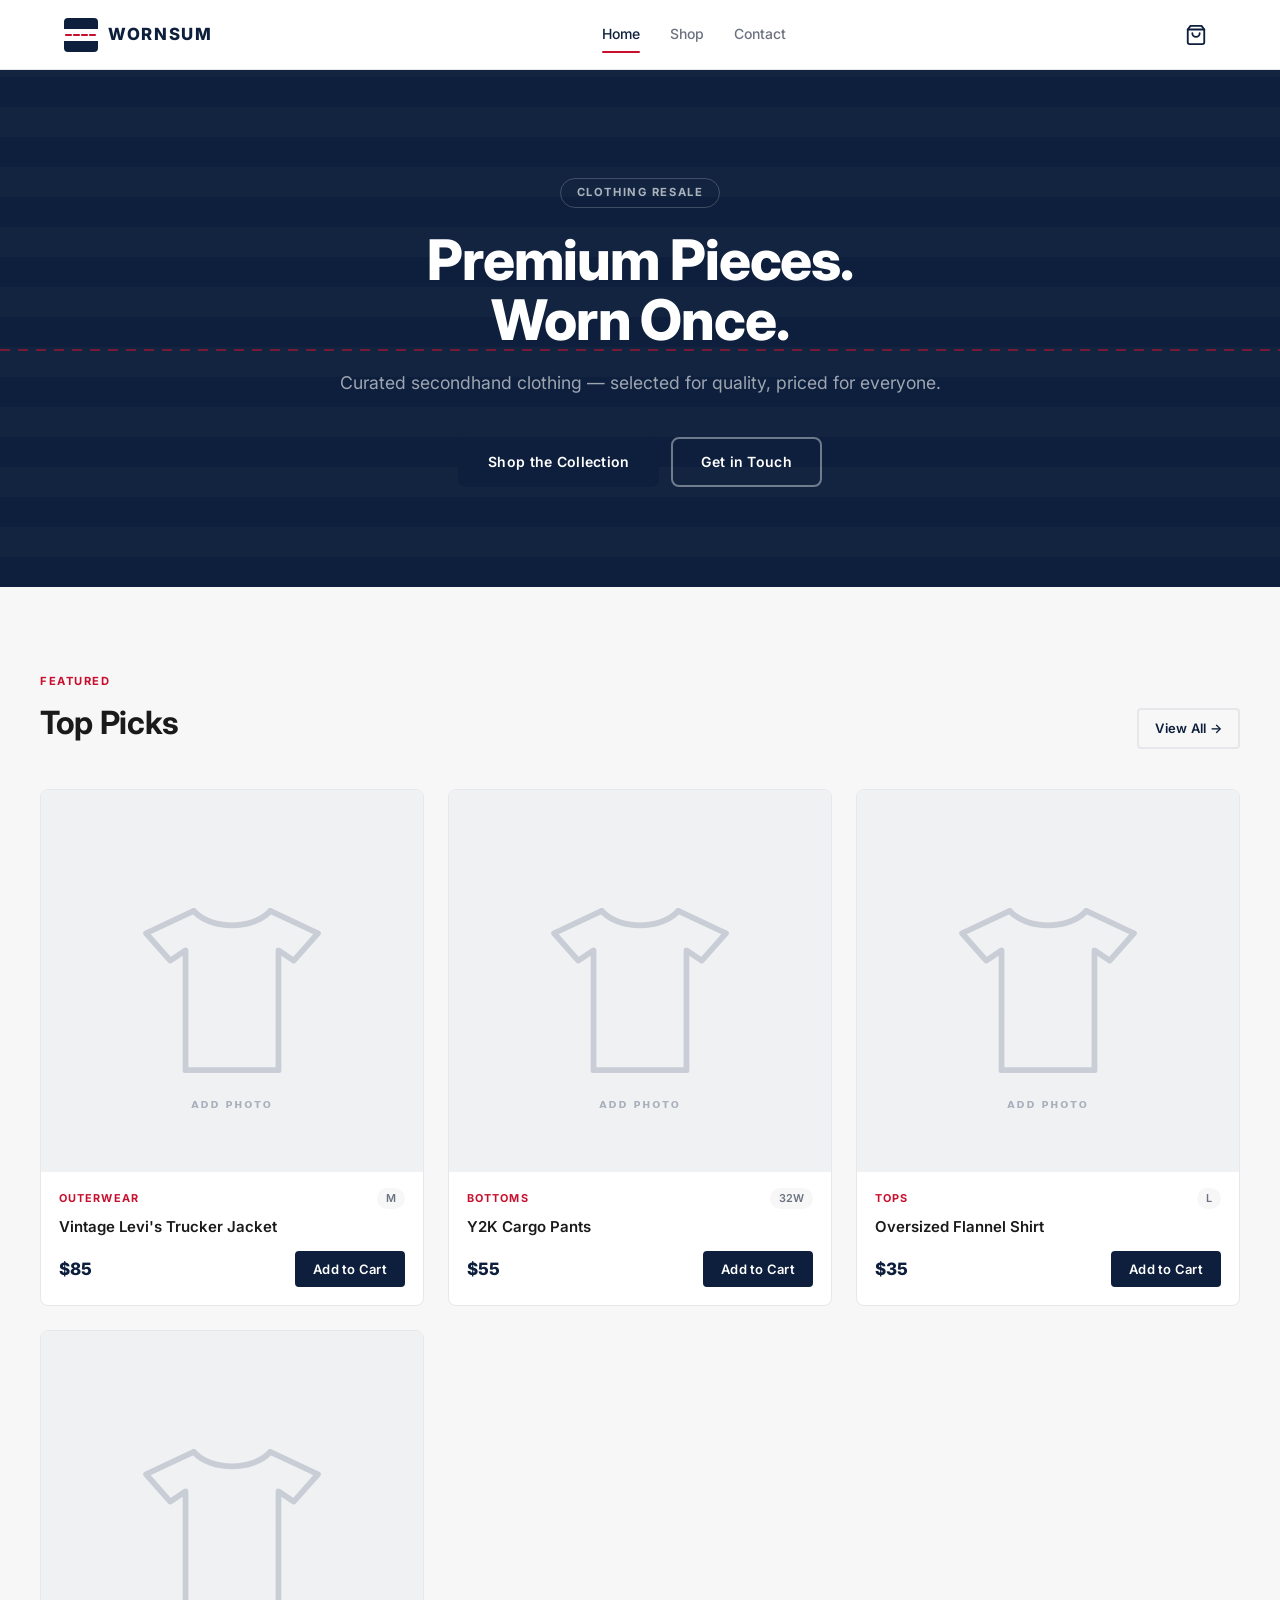
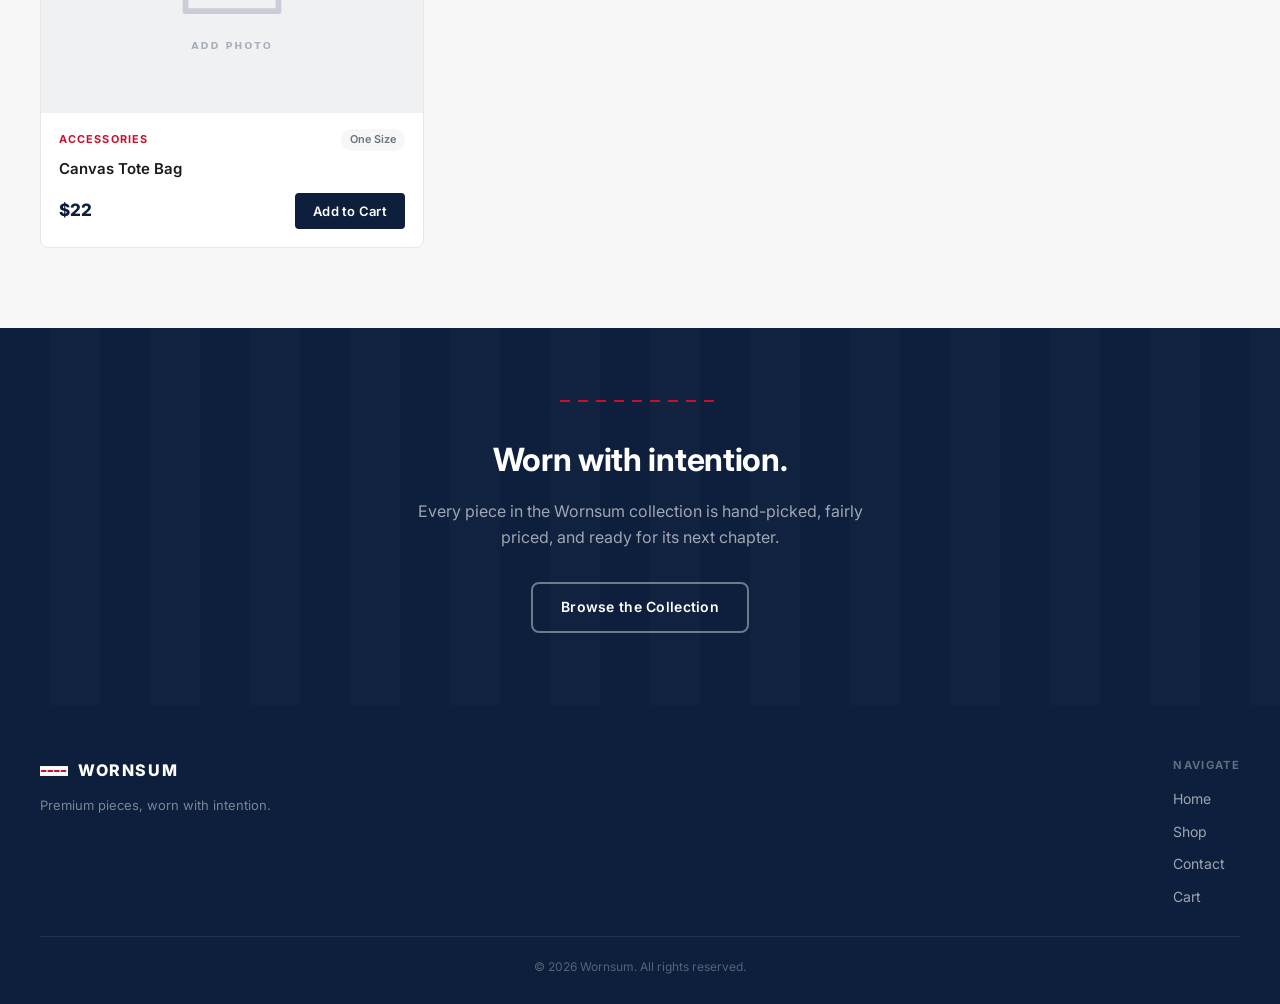
==== index.html @ 7108762a "Initial build: Wornsum clothing resale website Four-page static site (Home, Shop, Contact, Cart) wit" ====
<!DOCTYPE html>
<html lang="en">
<head>
  <meta charset="UTF-8" />
  <meta name="viewport" content="width=device-width, initial-scale=1.0" />
  <title>Wornsum — Premium Clothing Resale</title>
  <meta name="description" content="Curated secondhand clothing, selected for quality and style." />
  <link rel="preconnect" href="https://fonts.googleapis.com" />
  <link rel="preconnect" href="https://fonts.gstatic.com" crossorigin />
  <link href="https://fonts.googleapis.com/css2?family=Inter:wght@400;500;600;700;800&display=swap" rel="stylesheet" />
  <link rel="stylesheet" href="css/style.css" />
</head>
<body>

  <!-- ── Navbar ─────────────────────────────────────────────── -->
  <nav class="navbar">
    <div class="nav-container">
      <a href="index.html" class="nav-logo" aria-label="Wornsum home">
        <svg class="logo-badge" width="34" height="34" viewBox="0 0 34 34" fill="none" xmlns="http://www.w3.org/2000/svg" aria-hidden="true">
          <rect width="34" height="34" rx="4" fill="#0D1F3C"/>
          <rect y="11" width="34" height="12" fill="white"/>
          <line x1="2" y1="17" x2="32" y2="17" stroke="#C8102E" stroke-width="2.2" stroke-dasharray="5 3" stroke-linecap="round"/>
        </svg>
        Wornsum
      </a>

      <ul class="nav-links" role="list">
        <li><a href="index.html">Home</a></li>
        <li><a href="shop.html">Shop</a></li>
        <li><a href="contact.html">Contact</a></li>
      </ul>

      <div class="nav-right">
        <a href="cart.html" class="cart-link" aria-label="View cart">
          <span class="cart-icon-wrap">
            <svg width="22" height="22" viewBox="0 0 24 24" fill="none"
                 stroke="currentColor" stroke-width="2" stroke-linecap="round" stroke-linejoin="round" aria-hidden="true">
              <path d="M6 2 3 6v14a2 2 0 0 0 2 2h14a2 2 0 0 0 2-2V6l-3-4z"/>
              <line x1="3" y1="6" x2="21" y2="6"/>
              <path d="M16 10a4 4 0 0 1-8 0"/>
            </svg>
            <span class="cart-badge" aria-live="polite">0</span>
          </span>
        </a>
        <button class="nav-toggle" aria-label="Toggle navigation" aria-expanded="false">
          <span></span><span></span><span></span>
        </button>
      </div>
    </div>
  </nav>

  <main class="page">

    <!-- ── Hero ───────────────────────────────────────────────── -->
    <section class="hero">
      <div class="hero-content">
        <span class="hero-tag">Clothing Resale</span>
        <h1>Premium Pieces.<br>Worn Once.</h1>
        <p>Curated secondhand clothing — selected for quality, priced for everyone.</p>
        <div class="hero-ctas">
          <a href="shop.html" class="btn btn-primary">Shop the Collection</a>
          <a href="contact.html" class="btn btn-outline">Get in Touch</a>
        </div>
      </div>
    </section>

    <!-- ── Featured Products ──────────────────────────────────── -->
    <section class="section">
      <div class="section-inner">
        <div class="section-header">
          <div>
            <span class="section-tag">Featured</span>
            <h2>Top Picks</h2>
          </div>
          <a href="shop.html" class="btn btn-ghost btn-sm">View All &rarr;</a>
        </div>
        <div class="product-grid" id="featured-grid"></div>
      </div>
    </section>

    <!-- ── About Strip ────────────────────────────────────────── -->
    <section class="about-strip">
      <div class="stitch-line"></div>
      <h2>Worn with intention.</h2>
      <p>Every piece in the Wornsum collection is hand-picked, fairly priced, and ready for its next chapter.</p>
      <a href="shop.html" class="btn btn-outline">Browse the Collection</a>
    </section>

  </main>

  <!-- ── Footer ─────────────────────────────────────────────── -->
  <footer class="footer">
    <div class="footer-inner">
      <div class="footer-brand">
        <div class="footer-logo">
          <svg width="28" height="28" viewBox="0 0 34 34" fill="none" xmlns="http://www.w3.org/2000/svg" aria-hidden="true">
            <rect width="34" height="34" rx="4" fill="#0D1F3C"/>
            <rect y="11" width="34" height="12" fill="white"/>
            <line x1="2" y1="17" x2="32" y2="17" stroke="#C8102E" stroke-width="2.2" stroke-dasharray="5 3" stroke-linecap="round"/>
          </svg>
          <span class="footer-logo-text">Wornsum</span>
        </div>
        <p class="footer-tagline">Premium pieces, worn with intention.</p>
      </div>
      <nav class="footer-nav" aria-label="Footer navigation">
        <p class="footer-nav-title">Navigate</p>
        <a href="index.html">Home</a>
        <a href="shop.html">Shop</a>
        <a href="contact.html">Contact</a>
        <a href="cart.html">Cart</a>
      </nav>
    </div>
    <div class="footer-bottom">
      <p>&copy; 2026 Wornsum. All rights reserved.</p>
    </div>
  </footer>

  <script src="js/products.js"></script>
  <script src="js/cart.js"></script>
  <script src="js/main.js"></script>
</body>
</html>
---- css/style.css ----
/* ================================================================
   WORNSUM — Design System
   ================================================================ */

/* ── Tokens ─────────────────────────────────────────────────── */
:root {
  --navy:        #0D1F3C;
  --navy-light:  #1a3356;
  --white:       #FFFFFF;
  --red:         #C8102E;
  --bg:          #F7F7F7;
  --text:        #1A1A1A;
  --muted:       #6B7280;
  --border:      #E5E7EB;
  --shadow-sm:   0 2px 8px rgba(13,31,60,.06);
  --shadow:      0 4px 20px rgba(13,31,60,.10);
  --shadow-lg:   0 8px 40px rgba(13,31,60,.18);
  --radius:      8px;
  --radius-sm:   4px;
  --ease:        0.22s ease;
  --font:        'Inter', system-ui, -apple-system, sans-serif;
  --nav-h:       70px;
}

/* ── Reset ───────────────────────────────────────────────────── */
*, *::before, *::after { box-sizing: border-box; margin: 0; padding: 0; }
html  { scroll-behavior: smooth; }
body  {
  font-family: var(--font);
  background: var(--bg);
  color: var(--text);
  line-height: 1.6;
  -webkit-font-smoothing: antialiased;
}
img   { display: block; max-width: 100%; }
a     { text-decoration: none; color: inherit; }
button { font-family: var(--font); cursor: pointer; border: none; background: none; }
ul    { list-style: none; }

/* ── Typography ──────────────────────────────────────────────── */
h1 { font-size: clamp(2rem, 5vw, 3.5rem); font-weight: 800; line-height: 1.08; letter-spacing: -0.02em; }
h2 { font-size: clamp(1.4rem, 3vw, 2rem);  font-weight: 700; letter-spacing: -0.01em; }
h3 { font-size: 0.9375rem; font-weight: 600; }

/* ================================================================
   NAVBAR
   ================================================================ */
.navbar {
  position: fixed; top: 0; left: 0; right: 0; z-index: 200;
  height: var(--nav-h);
  background: var(--white);
  border-bottom: 1px solid var(--border);
}
.nav-container {
  max-width: 1200px; margin: 0 auto;
  padding: 0 24px; height: 100%;
  display: flex; align-items: center; justify-content: space-between; gap: 16px;
}

/* Logo */
.nav-logo {
  display: flex; align-items: center; gap: 10px;
  font-weight: 800; font-size: 1.05rem; letter-spacing: 0.1em;
  color: var(--navy); text-transform: uppercase; flex-shrink: 0;
}
.logo-badge { flex-shrink: 0; }

/* Nav links */
.nav-links {
  display: flex; align-items: center; gap: 2px;
}
.nav-links a {
  display: block; padding: 7px 14px;
  font-size: 0.875rem; font-weight: 500;
  color: var(--muted); border-radius: var(--radius-sm);
  transition: color var(--ease);
  position: relative;
}
.nav-links a:hover { color: var(--navy); }
.nav-links a.active { color: var(--navy); }
.nav-links a.active::after {
  content: '';
  position: absolute; bottom: 0; left: 14px; right: 14px;
  height: 2px; background: var(--red); border-radius: 1px;
}

/* Cart button */
.nav-right { display: flex; align-items: center; gap: 8px; }
.cart-link {
  position: relative; display: flex; align-items: center; justify-content: center;
  width: 40px; height: 40px; border-radius: var(--radius-sm);
  color: var(--navy); transition: background var(--ease);
}
.cart-link:hover { background: var(--bg); }
.cart-icon-wrap { position: relative; }
.cart-icon-wrap svg { display: block; }
.cart-badge {
  position: absolute; top: -6px; right: -6px;
  min-width: 17px; height: 17px; padding: 0 4px;
  border-radius: 100px; background: var(--red); color: var(--white);
  font-size: 10px; font-weight: 700;
  display: none; align-items: center; justify-content: center;
  border: 2px solid var(--white);
}

/* Hamburger */
.nav-toggle {
  display: none; flex-direction: column; justify-content: center; gap: 5px;
  width: 36px; height: 36px; padding: 6px;
}
.nav-toggle span {
  display: block; height: 2px; background: var(--navy);
  border-radius: 2px; transition: transform var(--ease), opacity var(--ease);
  transform-origin: center;
}
.nav-toggle.is-open span:nth-child(1) { transform: translateY(7px) rotate(45deg); }
.nav-toggle.is-open span:nth-child(2) { opacity: 0; transform: scaleX(0); }
.nav-toggle.is-open span:nth-child(3) { transform: translateY(-7px) rotate(-45deg); }

/* ================================================================
   LAYOUT
   ================================================================ */
.page { min-height: 100vh; padding-top: var(--nav-h); }

.section { padding: 80px 24px; }
.section-inner { max-width: 1200px; margin: 0 auto; }
.section-header {
  margin-bottom: 40px;
  display: flex; align-items: flex-end; justify-content: space-between;
  gap: 16px; flex-wrap: wrap;
}
.section-tag {
  display: inline-block; margin-bottom: 6px;
  font-size: 0.7rem; font-weight: 700; letter-spacing: 0.14em;
  color: var(--red); text-transform: uppercase;
}

/* ================================================================
   BUTTONS
   ================================================================ */
.btn {
  display: inline-flex; align-items: center; justify-content: center; gap: 8px;
  padding: 12px 28px; border-radius: var(--radius);
  font-size: 0.875rem; font-weight: 600; letter-spacing: 0.02em;
  border: 2px solid transparent;
  transition: background var(--ease), border-color var(--ease), transform var(--ease), box-shadow var(--ease);
  cursor: pointer;
}
.btn-primary {
  background: var(--navy); color: var(--white); border-color: var(--navy);
}
.btn-primary:hover {
  background: var(--red); border-color: var(--red);
  transform: translateY(-1px); box-shadow: var(--shadow);
}
.btn-primary.added { background: #16a34a; border-color: #16a34a; }

.btn-outline {
  background: transparent; color: var(--white); border-color: rgba(255,255,255,.4);
}
.btn-outline:hover {
  border-color: rgba(255,255,255,.9); background: rgba(255,255,255,.08);
}
.btn-ghost {
  background: transparent; color: var(--navy); border-color: var(--border);
}
.btn-ghost:hover { border-color: var(--navy); background: var(--bg); }

.btn-sm { padding: 8px 16px; font-size: 0.8125rem; border-radius: var(--radius-sm); }
.btn-full { width: 100%; }

/* ================================================================
   HERO
   ================================================================ */
.hero {
  background: var(--navy);
  background-image: repeating-linear-gradient(
    0deg,
    transparent 0px, transparent 30px,
    rgba(255,255,255,.025) 30px, rgba(255,255,255,.025) 60px
  );
  padding: 108px 24px 100px;
  text-align: center;
  position: relative; overflow: hidden;
}
/* Red stitch line */
.hero::before {
  content: '';
  position: absolute; left: 0; right: 0; top: calc(50% + 20px);
  height: 2px;
  background: repeating-linear-gradient(
    90deg,
    var(--red) 0px, var(--red) 10px,
    transparent 10px, transparent 18px
  );
  opacity: .55;
}
.hero-content { position: relative; z-index: 1; max-width: 700px; margin: 0 auto; }
.hero-tag {
  display: inline-block; margin-bottom: 22px;
  padding: 5px 16px; border-radius: 100px;
  border: 1px solid rgba(255,255,255,.2);
  font-size: 0.7rem; font-weight: 700; letter-spacing: 0.14em;
  color: rgba(255,255,255,.65); text-transform: uppercase;
}
.hero h1 { color: var(--white); margin-bottom: 18px; }
.hero > .hero-content > p { color: rgba(255,255,255,.6); font-size: 1.1rem; margin-bottom: 40px; }
.hero-ctas { display: flex; gap: 12px; justify-content: center; flex-wrap: wrap; }

/* ================================================================
   PRODUCT GRID
   ================================================================ */
.product-grid {
  display: grid;
  grid-template-columns: repeat(3, 1fr);
  gap: 24px;
}
.no-results {
  color: var(--muted); text-align: center;
  padding: 60px 0; grid-column: 1 / -1; font-size: 0.9375rem;
}

/* ── Product card ────────────────────────────────────────────── */
.product-card {
  background: var(--white);
  border: 1px solid var(--border);
  border-radius: var(--radius);
  overflow: hidden;
  transition: transform var(--ease), box-shadow var(--ease);
}
.product-card:hover { transform: translateY(-5px); box-shadow: var(--shadow-lg); }

.card-image {
  aspect-ratio: 1; overflow: hidden; background: var(--bg);
}
.card-image img {
  width: 100%; height: 100%; object-fit: cover;
  transition: transform .45s ease;
}
.product-card:hover .card-image img { transform: scale(1.05); }

.card-body { padding: 16px 18px 18px; }
.card-meta {
  display: flex; align-items: center; justify-content: space-between;
  margin-bottom: 8px;
}
.card-category {
  font-size: 0.68rem; font-weight: 700; letter-spacing: 0.1em;
  text-transform: uppercase; color: var(--red);
}
.card-size {
  font-size: 0.68rem; font-weight: 600; color: var(--muted);
  background: var(--bg); padding: 2px 9px; border-radius: 100px;
}
.card-name {
  color: var(--text); line-height: 1.35; margin-bottom: 14px;
}
.card-footer {
  display: flex; align-items: center; justify-content: space-between; gap: 10px;
}
.card-price { font-size: 1.0625rem; font-weight: 800; color: var(--navy); }

/* ================================================================
   FILTER BAR
   ================================================================ */
.filter-bar { display: flex; gap: 8px; flex-wrap: wrap; margin-bottom: 36px; }
.filter-btn {
  padding: 8px 20px; border-radius: 100px;
  font-size: 0.8125rem; font-weight: 600;
  border: 1.5px solid var(--border); color: var(--muted);
  background: var(--white); transition: all var(--ease);
}
.filter-btn:hover { border-color: var(--navy); color: var(--navy); }
.filter-btn.active { background: var(--navy); color: var(--white); border-color: var(--navy); }

/* ================================================================
   ABOUT STRIP (home page)
   ================================================================ */
.about-strip {
  background: var(--navy);
  background-image: repeating-linear-gradient(
    90deg,
    transparent 0px, transparent 50px,
    rgba(255,255,255,.015) 50px, rgba(255,255,255,.015) 100px
  );
  padding: 72px 24px; text-align: center;
}
.stitch-line {
  width: 160px; height: 2px; margin: 0 auto 32px;
  background: repeating-linear-gradient(
    90deg,
    var(--red) 0px, var(--red) 10px,
    transparent 10px, transparent 18px
  );
}
.about-strip h2 { color: var(--white); margin-bottom: 14px; }
.about-strip > p { color: rgba(255,255,255,.6); max-width: 480px; margin: 0 auto 32px; }

/* ================================================================
   SHOP PAGE HEADER
   ================================================================ */
.shop-hero {
  background: var(--white);
  padding: 56px 24px 48px;
  border-bottom: 1px solid var(--border);
}
.shop-hero-inner { max-width: 1200px; margin: 0 auto; }
.shop-hero h1 { color: var(--navy); }
.shop-hero p  { margin-top: 8px; color: var(--muted); }

/* ================================================================
   CONTACT PAGE
   ================================================================ */
.contact-grid {
  display: grid; grid-template-columns: 1fr 1.6fr; gap: 64px; align-items: start;
}
.contact-info h2   { color: var(--navy); margin-bottom: 12px; }
.contact-info > p  { margin-bottom: 32px; }

.contact-links { display: flex; flex-direction: column; gap: 10px; }
.contact-link {
  display: flex; align-items: center; gap: 12px;
  padding: 13px 16px; border-radius: var(--radius);
  border: 1px solid var(--border); color: var(--text);
  font-size: 0.875rem; font-weight: 500;
  transition: border-color var(--ease), background var(--ease);
}
.contact-link:hover { border-color: var(--navy); background: var(--bg); }
.contact-link svg { color: var(--red); flex-shrink: 0; }

.form-card {
  background: var(--white); border: 1px solid var(--border);
  border-radius: var(--radius); padding: 36px;
  box-shadow: var(--shadow-sm);
}
.form-card h2 { color: var(--navy); margin-bottom: 28px; font-size: 1.25rem; }

.form-group { margin-bottom: 20px; }
.form-group label {
  display: block; margin-bottom: 6px;
  font-size: 0.8125rem; font-weight: 600; color: var(--text);
}
.form-group input,
.form-group select,
.form-group textarea {
  width: 100%; padding: 11px 14px;
  border: 1.5px solid var(--border); border-radius: var(--radius-sm);
  font-family: var(--font); font-size: 0.9375rem; color: var(--text);
  background: var(--white); outline: none;
  transition: border-color var(--ease), box-shadow var(--ease);
  appearance: none;
}
.form-group input:focus,
.form-group select:focus,
.form-group textarea:focus {
  border-color: var(--navy);
  box-shadow: 0 0 0 3px rgba(13,31,60,.08);
}
.form-group textarea { resize: vertical; min-height: 128px; line-height: 1.6; }

.form-row { display: grid; grid-template-columns: 1fr 1fr; gap: 16px; }

.contact-success {
  display: none; align-items: center; gap: 10px;
  margin-top: 16px; padding: 14px 18px; border-radius: var(--radius);
  background: #DCFCE7; border: 1px solid #86EFAC;
  font-size: 0.9rem; font-weight: 600; color: #166534;
}

/* ================================================================
   CART PAGE
   ================================================================ */
.cart-page-header {
  background: var(--white); padding: 48px 24px 40px;
  border-bottom: 1px solid var(--border);
}
.cart-page-header-inner { max-width: 1200px; margin: 0 auto; }
.cart-page-header h1 { color: var(--navy); }

.cart-layout {
  display: grid; grid-template-columns: 1fr 380px;
  gap: 32px; align-items: start;
}

/* Cart items */
.cart-row {
  position: relative;
  background: var(--white); border: 1px solid var(--border);
  border-radius: var(--radius); padding: 16px;
  display: grid;
  grid-template-columns: 76px 1fr auto auto auto;
  gap: 16px; align-items: center;
  margin-bottom: 12px;
}
.cart-item-img {
  width: 76px; height: 76px; border-radius: var(--radius-sm);
  overflow: hidden; background: var(--bg); flex-shrink: 0;
}
.cart-item-img img { width: 100%; height: 100%; object-fit: cover; }

.cart-item-name {
  font-weight: 600; color: var(--text); font-size: 0.9375rem;
  margin-bottom: 4px; line-height: 1.3;
}
.cart-item-meta { font-size: 0.8125rem; color: var(--muted); }

.cart-item-qty { display: flex; align-items: center; gap: 10px; }
.qty-btn {
  width: 30px; height: 30px; border-radius: 50%;
  border: 1.5px solid var(--border); color: var(--text); font-size: 1rem;
  display: flex; align-items: center; justify-content: center;
  background: var(--white); transition: all var(--ease);
}
.qty-btn:hover { border-color: var(--navy); background: var(--navy); color: var(--white); }
.qty-num { font-weight: 700; min-width: 22px; text-align: center; font-size: 0.9375rem; }

.cart-item-price { font-weight: 800; color: var(--navy); font-size: 1rem; white-space: nowrap; }

.cart-remove {
  width: 30px; height: 30px; border-radius: 50%; font-size: 1.2rem;
  display: flex; align-items: center; justify-content: center;
  color: var(--muted); transition: all var(--ease);
}
.cart-remove:hover { background: #FEE2E2; color: var(--red); }

/* Checkout sidebar */
.checkout-card {
  background: var(--white); border: 1px solid var(--border);
  border-radius: var(--radius); padding: 28px;
  position: sticky; top: calc(var(--nav-h) + 24px);
  box-shadow: var(--shadow-sm);
}
.checkout-card h2 { font-size: 1.125rem; color: var(--navy); margin-bottom: 24px; }

.checkout-divider {
  height: 1px; background: var(--border); margin: 20px 0;
}
.cart-total-row {
  display: flex; justify-content: space-between; align-items: center;
  margin-bottom: 24px;
}
.cart-total-label { font-size: 0.875rem; color: var(--muted); font-weight: 600; }
.cart-total-amount { font-size: 1.25rem; font-weight: 800; color: var(--navy); }

/* Formspree note */
.formspree-note {
  font-size: 0.75rem; color: var(--muted); text-align: center; margin-top: 12px;
}

/* Empty cart */
.cart-empty-state {
  display: none; flex-direction: column; align-items: center;
  padding: 100px 24px; text-align: center; gap: 16px;
}
.cart-empty-state svg { color: var(--border); margin-bottom: 8px; }
.cart-empty-state h2 { color: var(--navy); }
.cart-empty-state p  { max-width: 260px; }

/* Order success */
.order-success {
  display: none; flex-direction: column; align-items: center;
  padding: 100px 24px; text-align: center; gap: 16px;
}
.order-success svg { color: #16a34a; margin-bottom: 8px; }
.order-success h2  { color: var(--navy); }

/* ================================================================
   FOOTER
   ================================================================ */
.footer {
  background: var(--navy);
  padding: 52px 24px 28px;
}
.footer-inner {
  max-width: 1200px; margin: 0 auto;
  display: flex; align-items: flex-start; justify-content: space-between;
  gap: 40px; flex-wrap: wrap;
}
.footer-brand {}
.footer-logo {
  display: flex; align-items: center; gap: 10px; margin-bottom: 10px;
}
.footer-logo-text {
  font-weight: 800; font-size: 1rem; letter-spacing: 0.1em;
  color: var(--white); text-transform: uppercase;
}
.footer-tagline { font-size: 0.8125rem; color: rgba(255,255,255,.45); }

.footer-nav { display: flex; flex-direction: column; gap: 10px; }
.footer-nav-title {
  font-size: 0.7rem; font-weight: 700; letter-spacing: 0.12em;
  color: rgba(255,255,255,.35); text-transform: uppercase; margin-bottom: 4px;
}
.footer-nav a {
  font-size: 0.875rem; color: rgba(255,255,255,.6);
  transition: color var(--ease);
}
.footer-nav a:hover { color: var(--white); }

.footer-bottom {
  max-width: 1200px; margin: 28px auto 0;
  padding-top: 20px; border-top: 1px solid rgba(255,255,255,.08);
  font-size: 0.75rem; color: rgba(255,255,255,.3); text-align: center;
}

/* ================================================================
   ANIMATIONS
   ================================================================ */
@keyframes cartBounce {
  0%, 100% { transform: translateY(0) scale(1); }
  30%       { transform: translateY(-8px) scale(1.1); }
  55%       { transform: translateY(-3px) scale(1.05); }
  75%       { transform: translateY(-5px) scale(1.07); }
}
.cart-icon-wrap.bounce { animation: cartBounce .45s ease; }

/* ================================================================
   RESPONSIVE
   ================================================================ */
@media (max-width: 1024px) {
  .product-grid   { grid-template-columns: repeat(2, 1fr); }
  .cart-layout    { grid-template-columns: 1fr; }
  .checkout-card  { position: static; }
  .contact-grid   { gap: 40px; }
}

@media (max-width: 768px) {
  /* Mobile nav */
  .nav-toggle { display: flex; }
  .nav-links {
    display: none; position: absolute; top: var(--nav-h);
    left: 0; right: 0;
    flex-direction: column; align-items: stretch; gap: 2px;
    background: var(--white); padding: 12px 16px 16px;
    border-bottom: 1px solid var(--border);
    box-shadow: var(--shadow);
  }
  .nav-links.open  { display: flex; }
  .nav-links a     { padding: 10px 12px; border-radius: var(--radius-sm); }
  .nav-links a.active::after { display: none; }
  .nav-links a.active { background: var(--bg); }

  /* Sections */
  .section { padding: 60px 20px; }
  .section-header { flex-direction: column; align-items: flex-start; }

  /* Hero */
  .hero { padding: 80px 20px; }
  .hero-ctas { flex-direction: column; align-items: center; }

  /* Contact */
  .contact-grid { grid-template-columns: 1fr; }
  .form-row     { grid-template-columns: 1fr; }

  /* Cart row mobile layout */
  .cart-row {
    grid-template-columns: 72px 1fr;
    grid-template-rows: auto auto auto;
    gap: 8px 14px;
  }
  .cart-item-img  { grid-row: 1 / 4; align-self: start; }
  .cart-item-info { grid-column: 2; grid-row: 1; }
  .cart-item-qty  { grid-column: 2; grid-row: 2; }
  .cart-item-price{ grid-column: 2; grid-row: 3; }
  .cart-remove    { position: absolute; top: 12px; right: 12px; }

  /* Footer */
  .footer-inner { flex-direction: column; gap: 28px; }
}

@media (max-width: 560px) {
  .product-grid { grid-template-columns: 1fr; }
  .form-card    { padding: 24px 20px; }
}
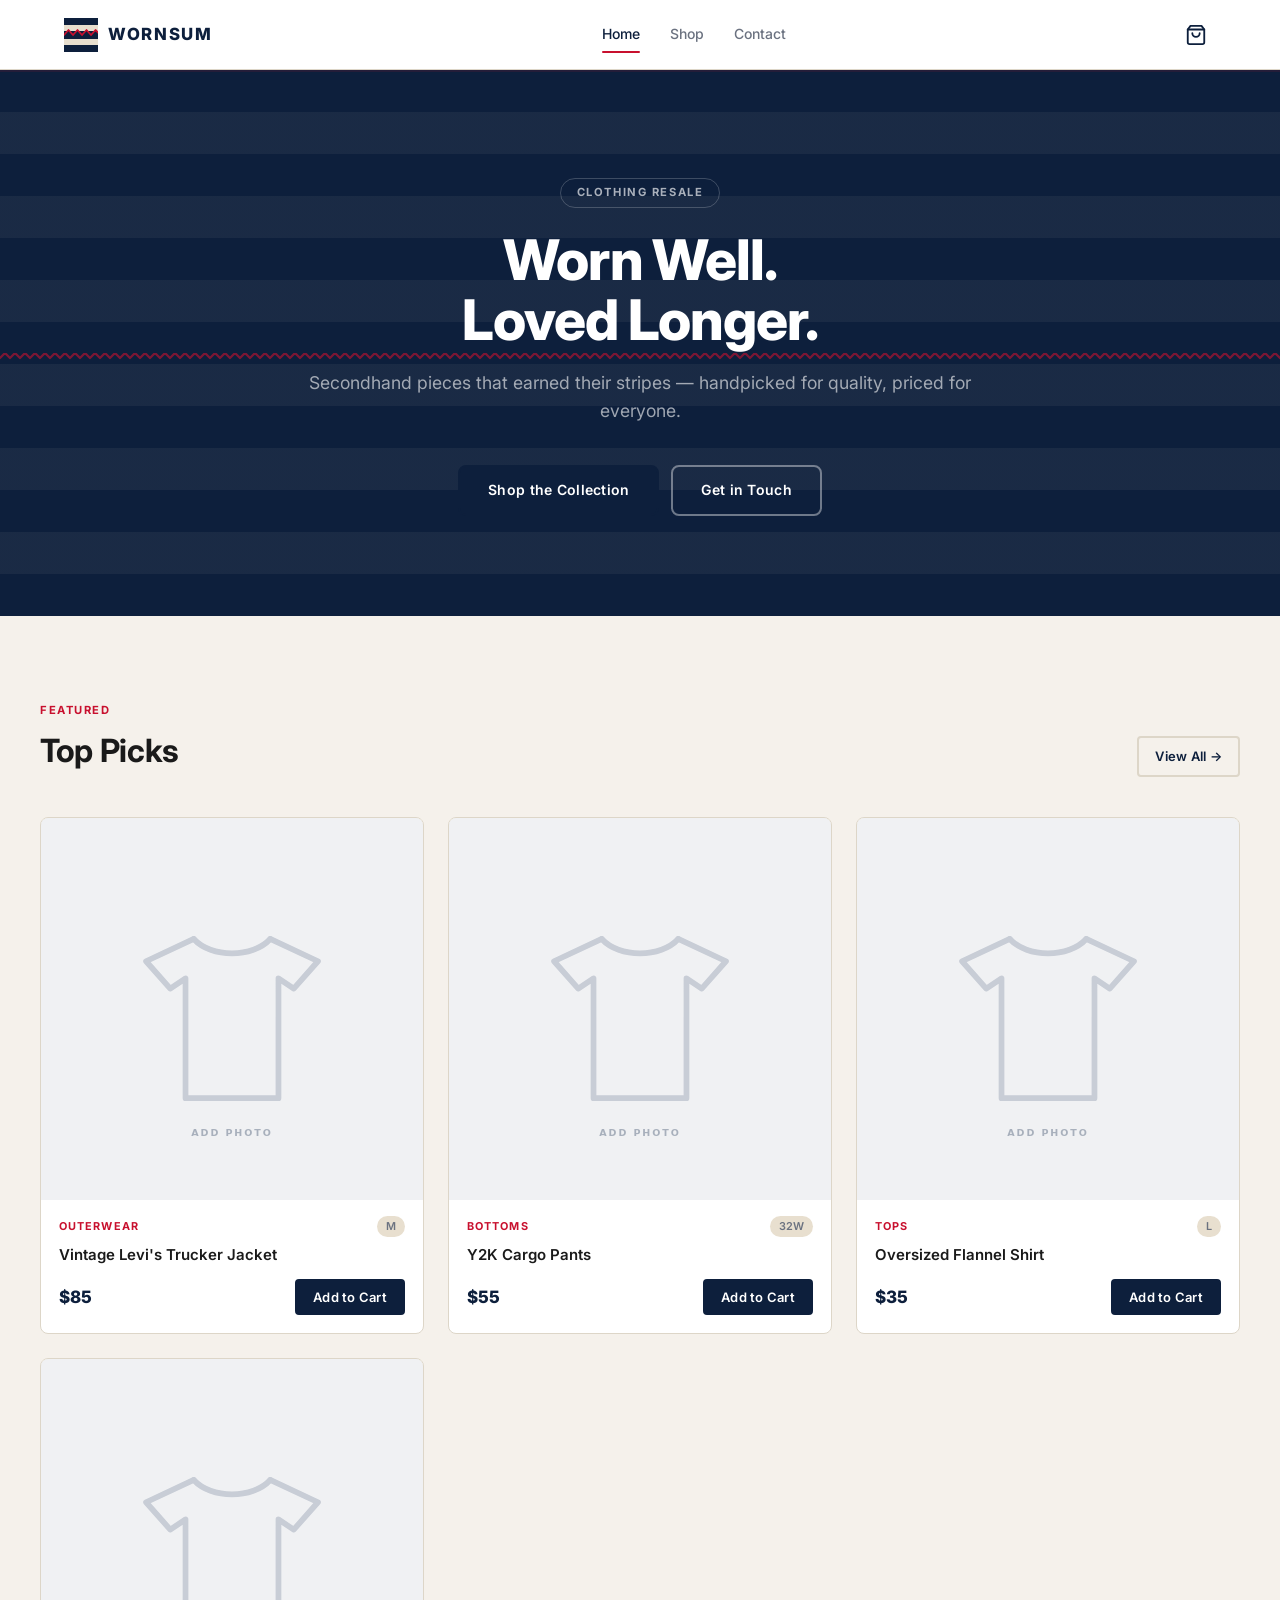
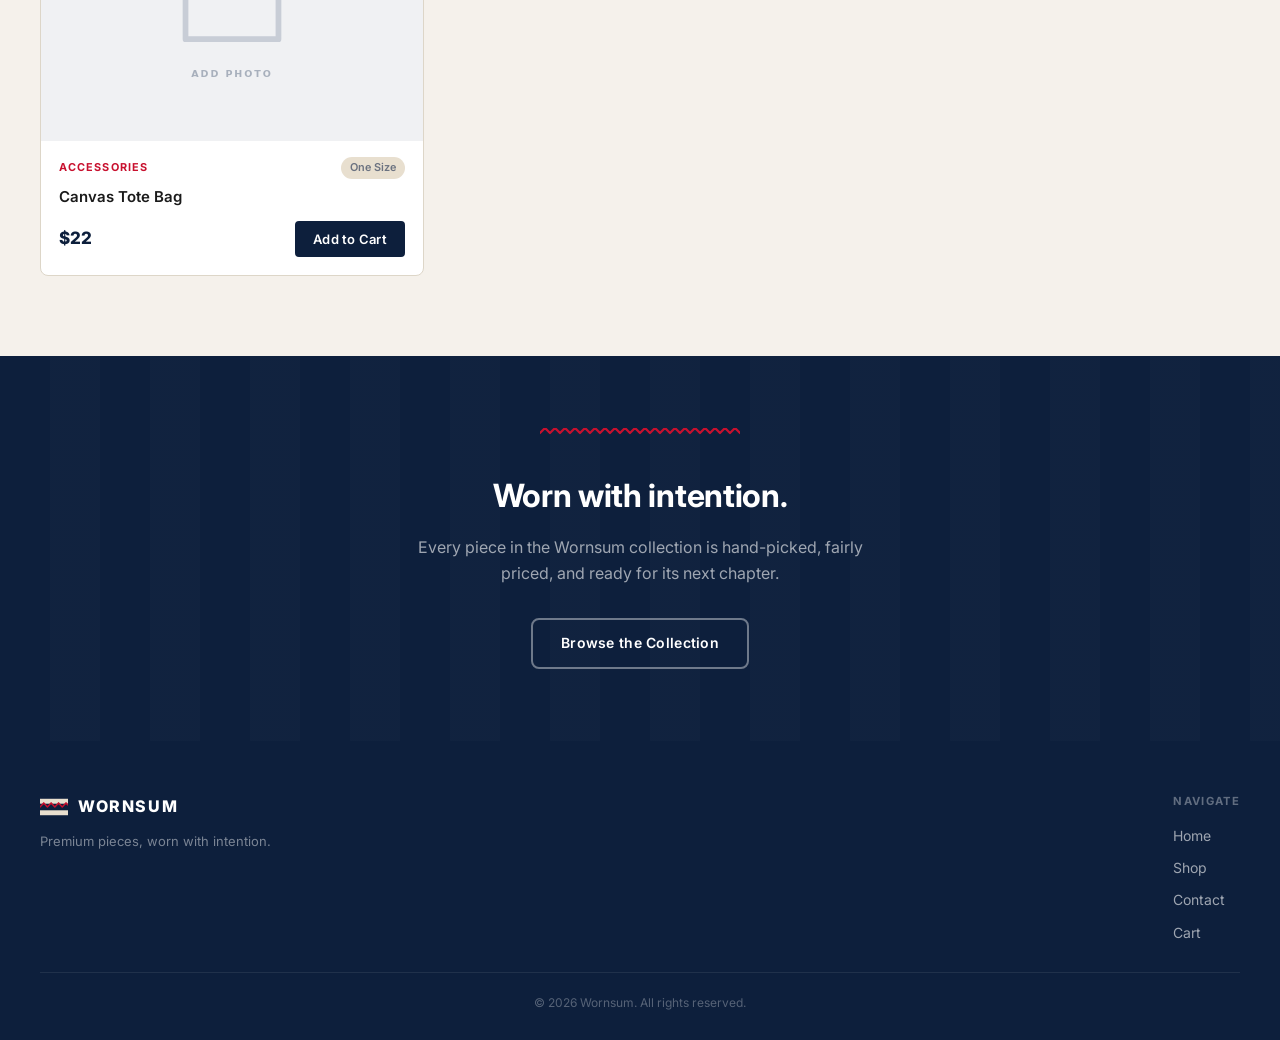
==== commit 9fff3287: "Refine brand identity with textile-authentic design - Logo badge: cream+navy horizontal stripes with" ====
--- a/index.html
+++ b/index.html
@@ -17,9 +17,11 @@
     <div class="nav-container">
       <a href="index.html" class="nav-logo" aria-label="Wornsum home">
         <svg class="logo-badge" width="34" height="34" viewBox="0 0 34 34" fill="none" xmlns="http://www.w3.org/2000/svg" aria-hidden="true">
-          <rect width="34" height="34" rx="4" fill="#0D1F3C"/>
-          <rect y="11" width="34" height="12" fill="white"/>
-          <line x1="2" y1="17" x2="32" y2="17" stroke="#C8102E" stroke-width="2.2" stroke-dasharray="5 3" stroke-linecap="round"/>
+          <rect width="34" height="34" rx="4" fill="#E8DFCF"/>
+          <rect y="0" width="34" height="7" fill="#0D1F3C"/>
+          <rect y="13" width="34" height="8" fill="#0D1F3C"/>
+          <rect y="27" width="34" height="7" fill="#0D1F3C"/>
+          <polyline points="0,17 4.5,12 9,17 13.5,12 18,17 22.5,12 27,17 31.5,12 34,14.5" stroke="#C8102E" stroke-width="1.8" fill="none" stroke-linecap="round" stroke-linejoin="round"/>
         </svg>
         Wornsum
       </a>
@@ -55,8 +57,8 @@
     <section class="hero">
       <div class="hero-content">
         <span class="hero-tag">Clothing Resale</span>
-        <h1>Premium Pieces.<br>Worn Once.</h1>
-        <p>Curated secondhand clothing — selected for quality, priced for everyone.</p>
+        <h1>Worn Well.<br>Loved Longer.</h1>
+        <p>Secondhand pieces that earned their stripes — handpicked for quality, priced for everyone.</p>
         <div class="hero-ctas">
           <a href="shop.html" class="btn btn-primary">Shop the Collection</a>
           <a href="contact.html" class="btn btn-outline">Get in Touch</a>
@@ -94,9 +96,11 @@
       <div class="footer-brand">
         <div class="footer-logo">
           <svg width="28" height="28" viewBox="0 0 34 34" fill="none" xmlns="http://www.w3.org/2000/svg" aria-hidden="true">
-            <rect width="34" height="34" rx="4" fill="#0D1F3C"/>
-            <rect y="11" width="34" height="12" fill="white"/>
-            <line x1="2" y1="17" x2="32" y2="17" stroke="#C8102E" stroke-width="2.2" stroke-dasharray="5 3" stroke-linecap="round"/>
+            <rect width="34" height="34" rx="4" fill="#E8DFCF"/>
+            <rect y="0" width="34" height="7" fill="#0D1F3C"/>
+            <rect y="13" width="34" height="8" fill="#0D1F3C"/>
+            <rect y="27" width="34" height="7" fill="#0D1F3C"/>
+            <polyline points="0,17 4.5,12 9,17 13.5,12 18,17 22.5,12 27,17 31.5,12 34,14.5" stroke="#C8102E" stroke-width="1.8" fill="none" stroke-linecap="round" stroke-linejoin="round"/>
           </svg>
           <span class="footer-logo-text">Wornsum</span>
         </div>
--- a/css/style.css
+++ b/css/style.css
@@ -8,10 +8,12 @@
   --navy-light:  #1a3356;
   --white:       #FFFFFF;
   --red:         #C8102E;
-  --bg:          #F7F7F7;
+  --cream:       #E8DFCF;
+  --cream-dark:  #D5C9B4;
+  --bg:          #F5F1EB;       /* warm parchment — like unbleached canvas */
   --text:        #1A1A1A;
   --muted:       #6B7280;
-  --border:      #E5E7EB;
+  --border:      #DDD6C8;       /* warm border to match cream palette */
   --shadow-sm:   0 2px 8px rgba(13,31,60,.06);
   --shadow:      0 4px 20px rgba(13,31,60,.10);
   --shadow-lg:   0 8px 40px rgba(13,31,60,.18);
@@ -20,6 +22,9 @@
   --ease:        0.22s ease;
   --font:        'Inter', system-ui, -apple-system, sans-serif;
   --nav-h:       70px;
+
+  /* Zigzag stitch SVG — used as repeating-x background */
+  --stitch-svg: url("data:image/svg+xml,%3Csvg xmlns='http://www.w3.org/2000/svg' width='20' height='10' viewBox='0 0 20 10'%3E%3Cpolyline points='0,5 5,0 10,5 15,0 20,5' stroke='%23C8102E' stroke-width='2.2' fill='none' stroke-linecap='round' stroke-linejoin='round'/%3E%3C/svg%3E");
 }
 
 /* ── Reset ───────────────────────────────────────────────────── */
@@ -50,6 +55,7 @@
   height: var(--nav-h);
   background: var(--white);
   border-bottom: 1px solid var(--border);
+  box-shadow: 0 2px 0 0 rgba(200,16,46,.12);
 }
 .nav-container {
   max-width: 1200px; margin: 0 auto;
@@ -174,26 +180,23 @@
    ================================================================ */
 .hero {
   background: var(--navy);
+  /* Warm cream stripe texture — low opacity to keep text readable */
   background-image: repeating-linear-gradient(
-    0deg,
-    transparent 0px, transparent 30px,
-    rgba(255,255,255,.025) 30px, rgba(255,255,255,.025) 60px
+    180deg,
+    transparent       0px, transparent       42px,
+    rgba(232,223,207,.06) 42px, rgba(232,223,207,.06) 84px
   );
   padding: 108px 24px 100px;
   text-align: center;
   position: relative; overflow: hidden;
 }
-/* Red stitch line */
+/* Red overlock zigzag stitch */
 .hero::before {
   content: '';
-  position: absolute; left: 0; right: 0; top: calc(50% + 20px);
-  height: 2px;
-  background: repeating-linear-gradient(
-    90deg,
-    var(--red) 0px, var(--red) 10px,
-    transparent 10px, transparent 18px
-  );
-  opacity: .55;
+  position: absolute; left: 0; right: 0; top: calc(50% + 10px);
+  height: 10px;
+  background: var(--stitch-svg) repeat-x center;
+  opacity: .6;
 }
 .hero-content { position: relative; z-index: 1; max-width: 700px; margin: 0 auto; }
 .hero-tag {
@@ -231,7 +234,7 @@
 .product-card:hover { transform: translateY(-5px); box-shadow: var(--shadow-lg); }
 
 .card-image {
-  aspect-ratio: 1; overflow: hidden; background: var(--bg);
+  aspect-ratio: 1; overflow: hidden; background: var(--cream);
 }
 .card-image img {
   width: 100%; height: 100%; object-fit: cover;
@@ -250,7 +253,7 @@
 }
 .card-size {
   font-size: 0.68rem; font-weight: 600; color: var(--muted);
-  background: var(--bg); padding: 2px 9px; border-radius: 100px;
+  background: var(--cream); padding: 2px 9px; border-radius: 100px;
 }
 .card-name {
   color: var(--text); line-height: 1.35; margin-bottom: 14px;
@@ -286,12 +289,8 @@
   padding: 72px 24px; text-align: center;
 }
 .stitch-line {
-  width: 160px; height: 2px; margin: 0 auto 32px;
-  background: repeating-linear-gradient(
-    90deg,
-    var(--red) 0px, var(--red) 10px,
-    transparent 10px, transparent 18px
-  );
+  width: 200px; height: 10px; margin: 0 auto 32px;
+  background: var(--stitch-svg) repeat-x center;
 }
 .about-strip h2 { color: var(--white); margin-bottom: 14px; }
 .about-strip > p { color: rgba(255,255,255,.6); max-width: 480px; margin: 0 auto 32px; }
@@ -394,7 +393,7 @@
 }
 .cart-item-img {
   width: 76px; height: 76px; border-radius: var(--radius-sm);
-  overflow: hidden; background: var(--bg); flex-shrink: 0;
+  overflow: hidden; background: var(--cream); flex-shrink: 0;
 }
 .cart-item-img img { width: 100%; height: 100%; object-fit: cover; }
 
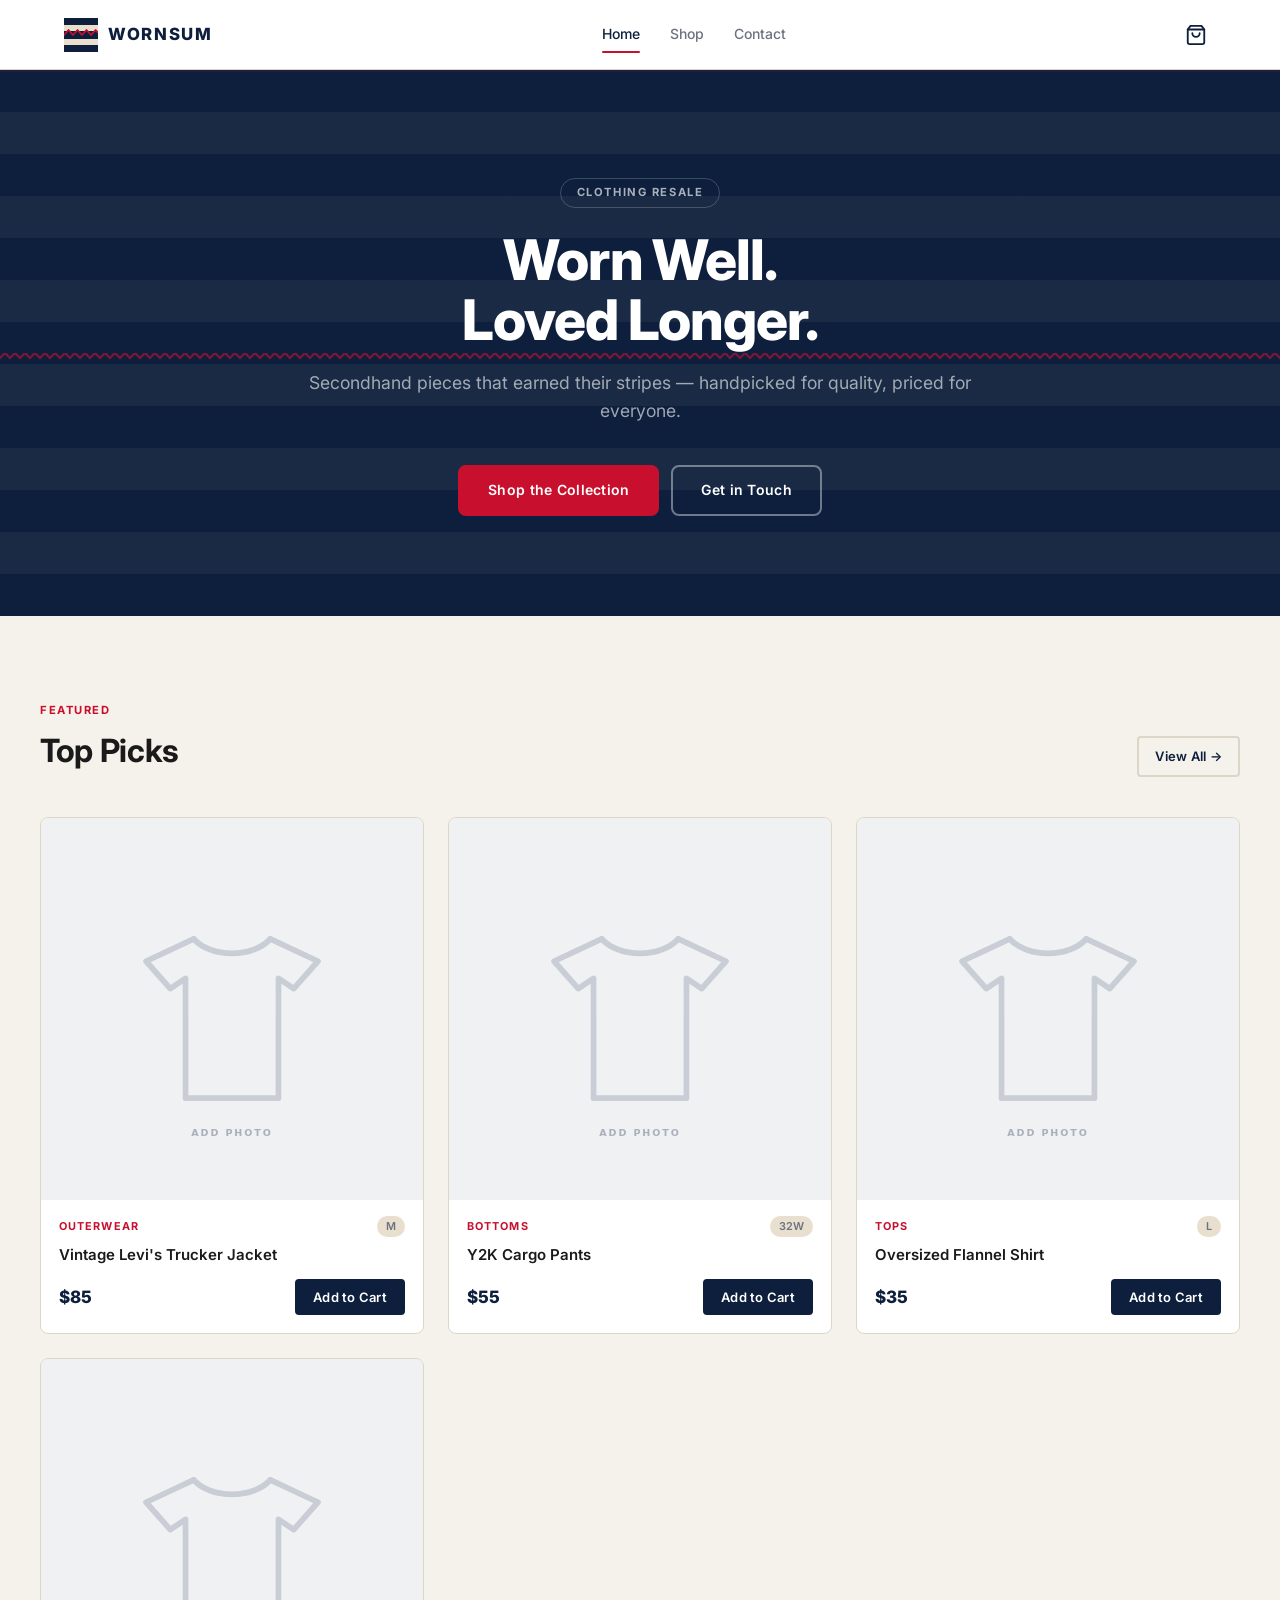
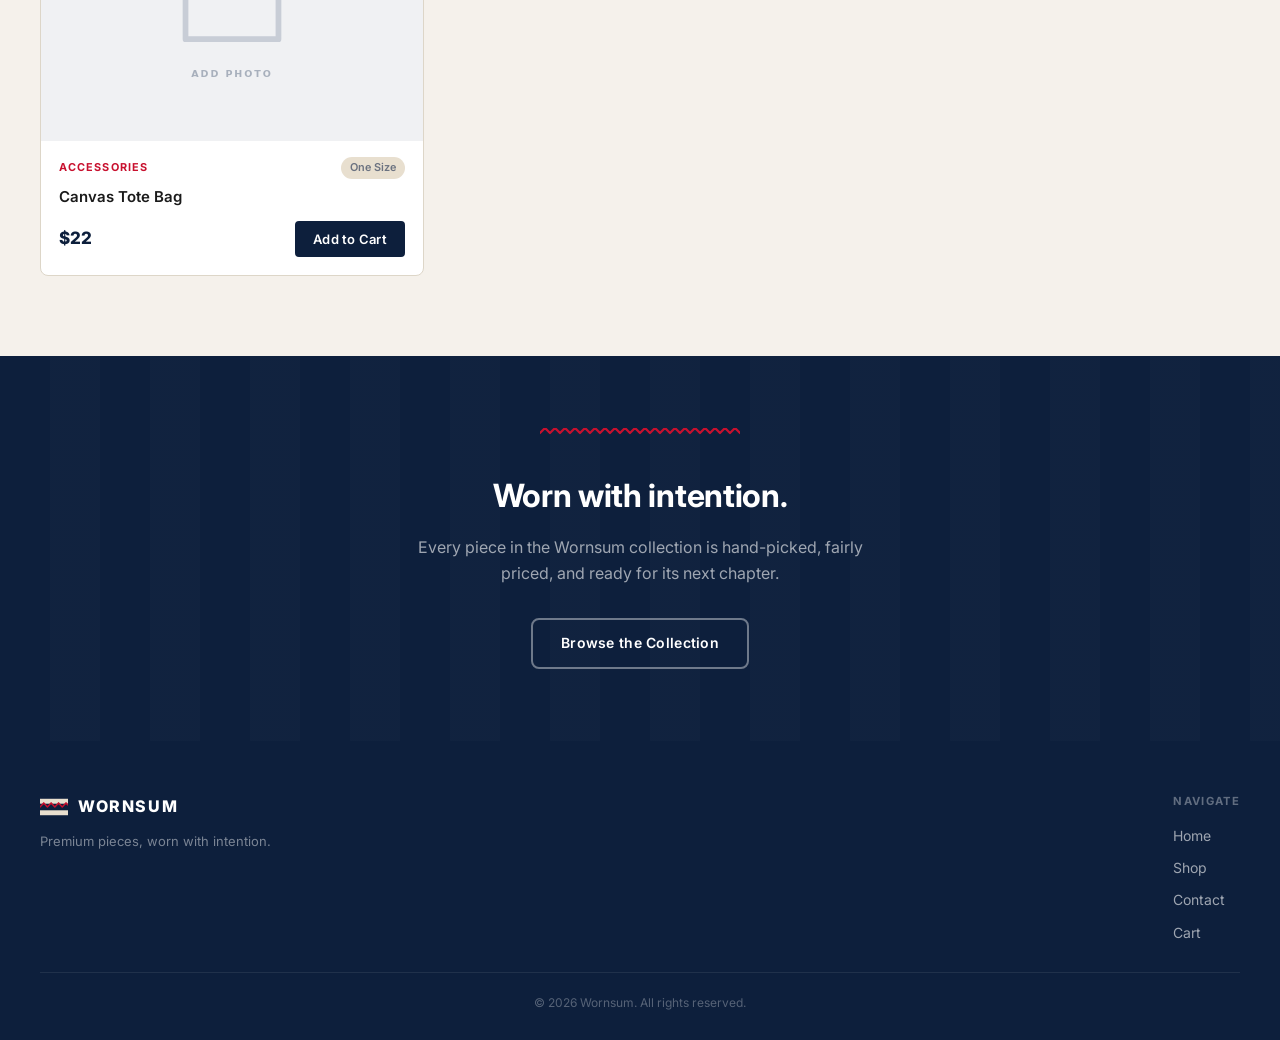
==== commit 5ddf9207: "Polish hero CTA, fix contact links - Hero button: navy → red (btn-red class) with darker red hover  " ====
--- a/index.html
+++ b/index.html
@@ -60,7 +60,7 @@
         <h1>Worn Well.<br>Loved Longer.</h1>
         <p>Secondhand pieces that earned their stripes — handpicked for quality, priced for everyone.</p>
         <div class="hero-ctas">
-          <a href="shop.html" class="btn btn-primary">Shop the Collection</a>
+          <a href="shop.html" class="btn btn-red">Shop the Collection</a>
           <a href="contact.html" class="btn btn-outline">Get in Touch</a>
         </div>
       </div>
--- a/css/style.css
+++ b/css/style.css
@@ -149,9 +149,13 @@
   padding: 12px 28px; border-radius: var(--radius);
   font-size: 0.875rem; font-weight: 600; letter-spacing: 0.02em;
   border: 2px solid transparent;
-  transition: background var(--ease), border-color var(--ease), transform var(--ease), box-shadow var(--ease);
+  /* Specific properties — never transition: all */
+  transition: background 0.18s ease-out, border-color 0.18s ease-out,
+              transform 0.16s ease-out, box-shadow 0.18s ease-out;
   cursor: pointer;
 }
+.btn:active { transform: scale(0.97); }
+
 .btn-primary {
   background: var(--navy); color: var(--white); border-color: var(--navy);
 }
@@ -159,7 +163,18 @@
   background: var(--red); border-color: var(--red);
   transform: translateY(-1px); box-shadow: var(--shadow);
 }
+.btn-primary:active { transform: scale(0.97); box-shadow: none; }
 .btn-primary.added { background: #16a34a; border-color: #16a34a; }
+
+/* Red CTA — used on hero "Shop the Collection" */
+.btn-red {
+  background: var(--red); color: var(--white); border-color: var(--red);
+}
+.btn-red:hover {
+  background: #a50d25; border-color: #a50d25;
+  transform: translateY(-1px); box-shadow: 0 4px 20px rgba(200,16,46,.35);
+}
+.btn-red:active { transform: scale(0.97); box-shadow: none; }
 
 .btn-outline {
   background: transparent; color: var(--white); border-color: rgba(255,255,255,.4);
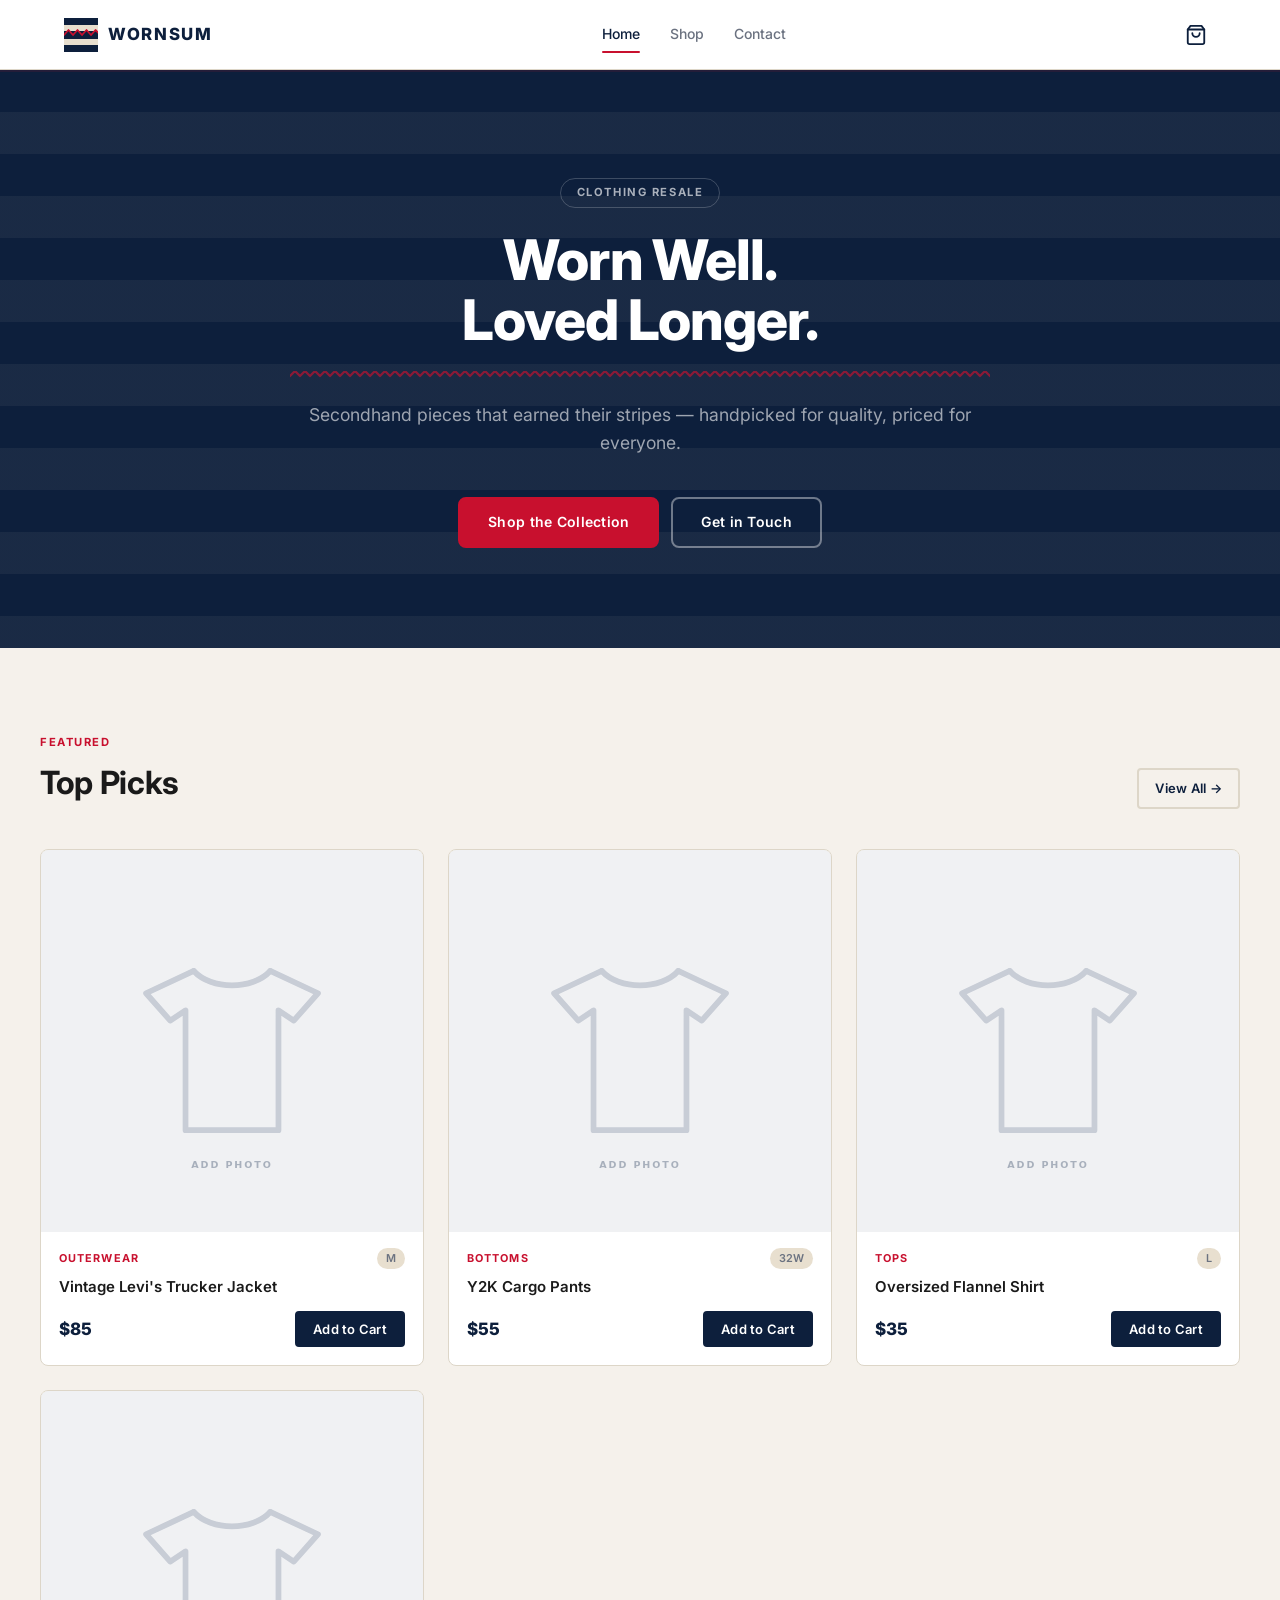
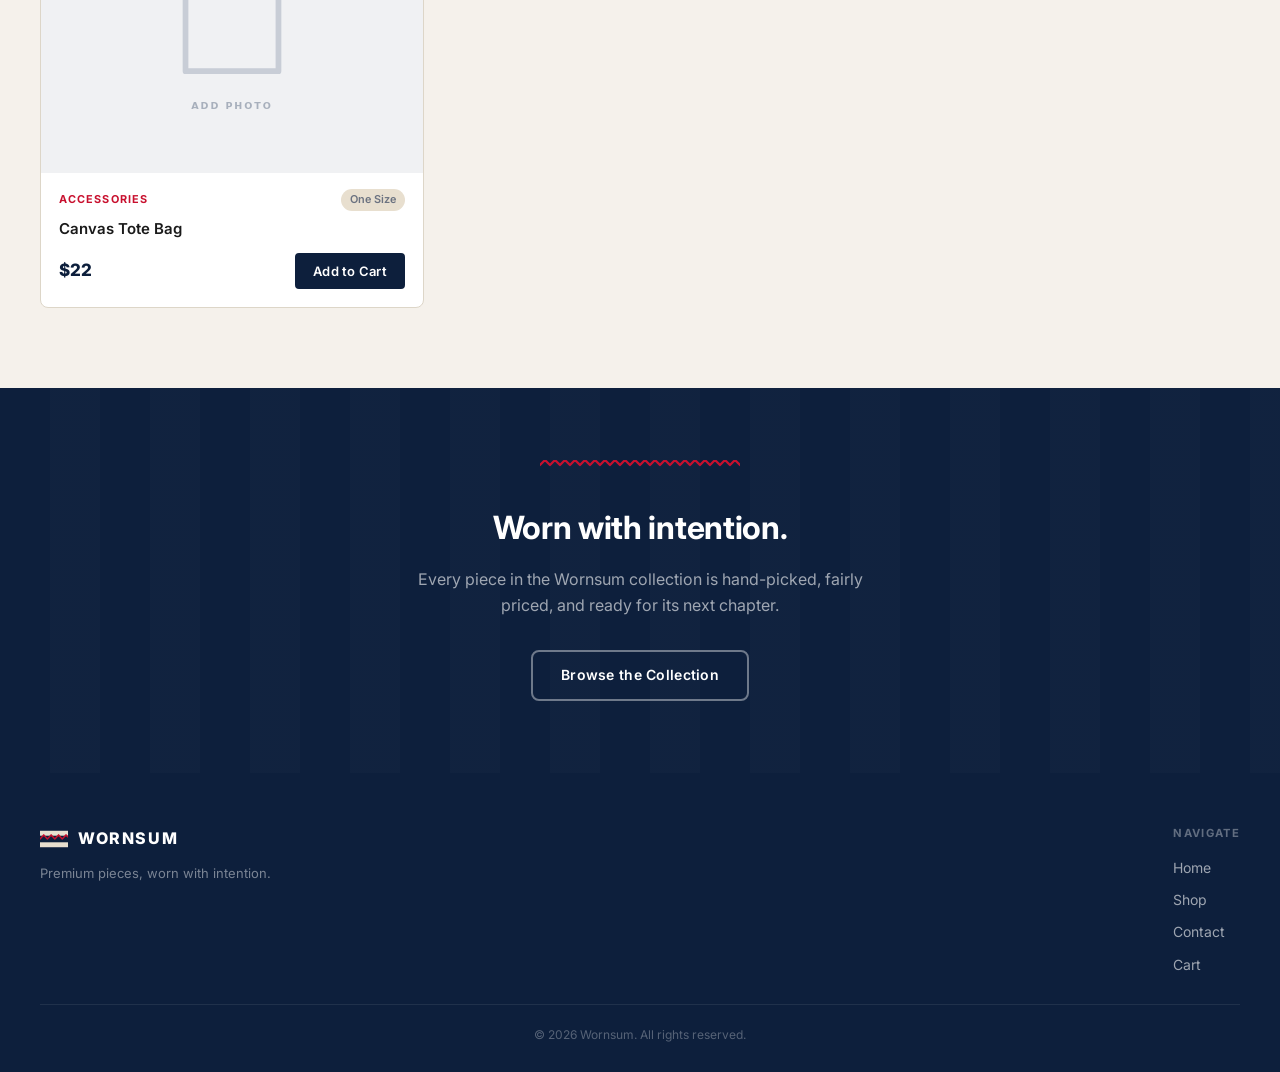
==== commit dda3527c: "Fix hero stitch alignment on mobile Move red zigzag stitch from CSS ::before (positioned at top: 50%" ====
--- a/index.html
+++ b/index.html
@@ -8,7 +8,7 @@
   <link rel="preconnect" href="https://fonts.googleapis.com" />
   <link rel="preconnect" href="https://fonts.gstatic.com" crossorigin />
   <link href="https://fonts.googleapis.com/css2?family=Inter:wght@400;500;600;700;800&display=swap" rel="stylesheet" />
-  <link rel="stylesheet" href="css/style.css" />
+  <link rel="stylesheet" href="css/style.css?v=3" />
 </head>
 <body>
 
@@ -58,6 +58,7 @@
       <div class="hero-content">
         <span class="hero-tag">Clothing Resale</span>
         <h1>Worn Well.<br>Loved Longer.</h1>
+        <div class="hero-stitch" aria-hidden="true"></div>
         <p>Secondhand pieces that earned their stripes — handpicked for quality, priced for everyone.</p>
         <div class="hero-ctas">
           <a href="shop.html" class="btn btn-red">Shop the Collection</a>
--- a/css/style.css
+++ b/css/style.css
@@ -168,11 +168,15 @@
 
 /* Red CTA — used on hero "Shop the Collection" */
 .btn-red {
-  background: var(--red); color: var(--white); border-color: var(--red);
+  background: #C8102E !important;
+  color: #FFFFFF !important;
+  border-color: #C8102E !important;
 }
 .btn-red:hover {
-  background: #a50d25; border-color: #a50d25;
-  transform: translateY(-1px); box-shadow: 0 4px 20px rgba(200,16,46,.35);
+  background: #a50d25 !important;
+  border-color: #a50d25 !important;
+  transform: translateY(-1px);
+  box-shadow: 0 4px 20px rgba(200,16,46,.40);
 }
 .btn-red:active { transform: scale(0.97); box-shadow: none; }
 
@@ -205,13 +209,13 @@
   text-align: center;
   position: relative; overflow: hidden;
 }
-/* Red overlock zigzag stitch */
-.hero::before {
-  content: '';
-  position: absolute; left: 0; right: 0; top: calc(50% + 10px);
+/* Red overlock zigzag stitch — inline element between h1 and p */
+.hero-stitch {
+  width: 100%;
   height: 10px;
+  margin: 20px 0;
   background: var(--stitch-svg) repeat-x center;
-  opacity: .6;
+  opacity: .65;
 }
 .hero-content { position: relative; z-index: 1; max-width: 700px; margin: 0 auto; }
 .hero-tag {
